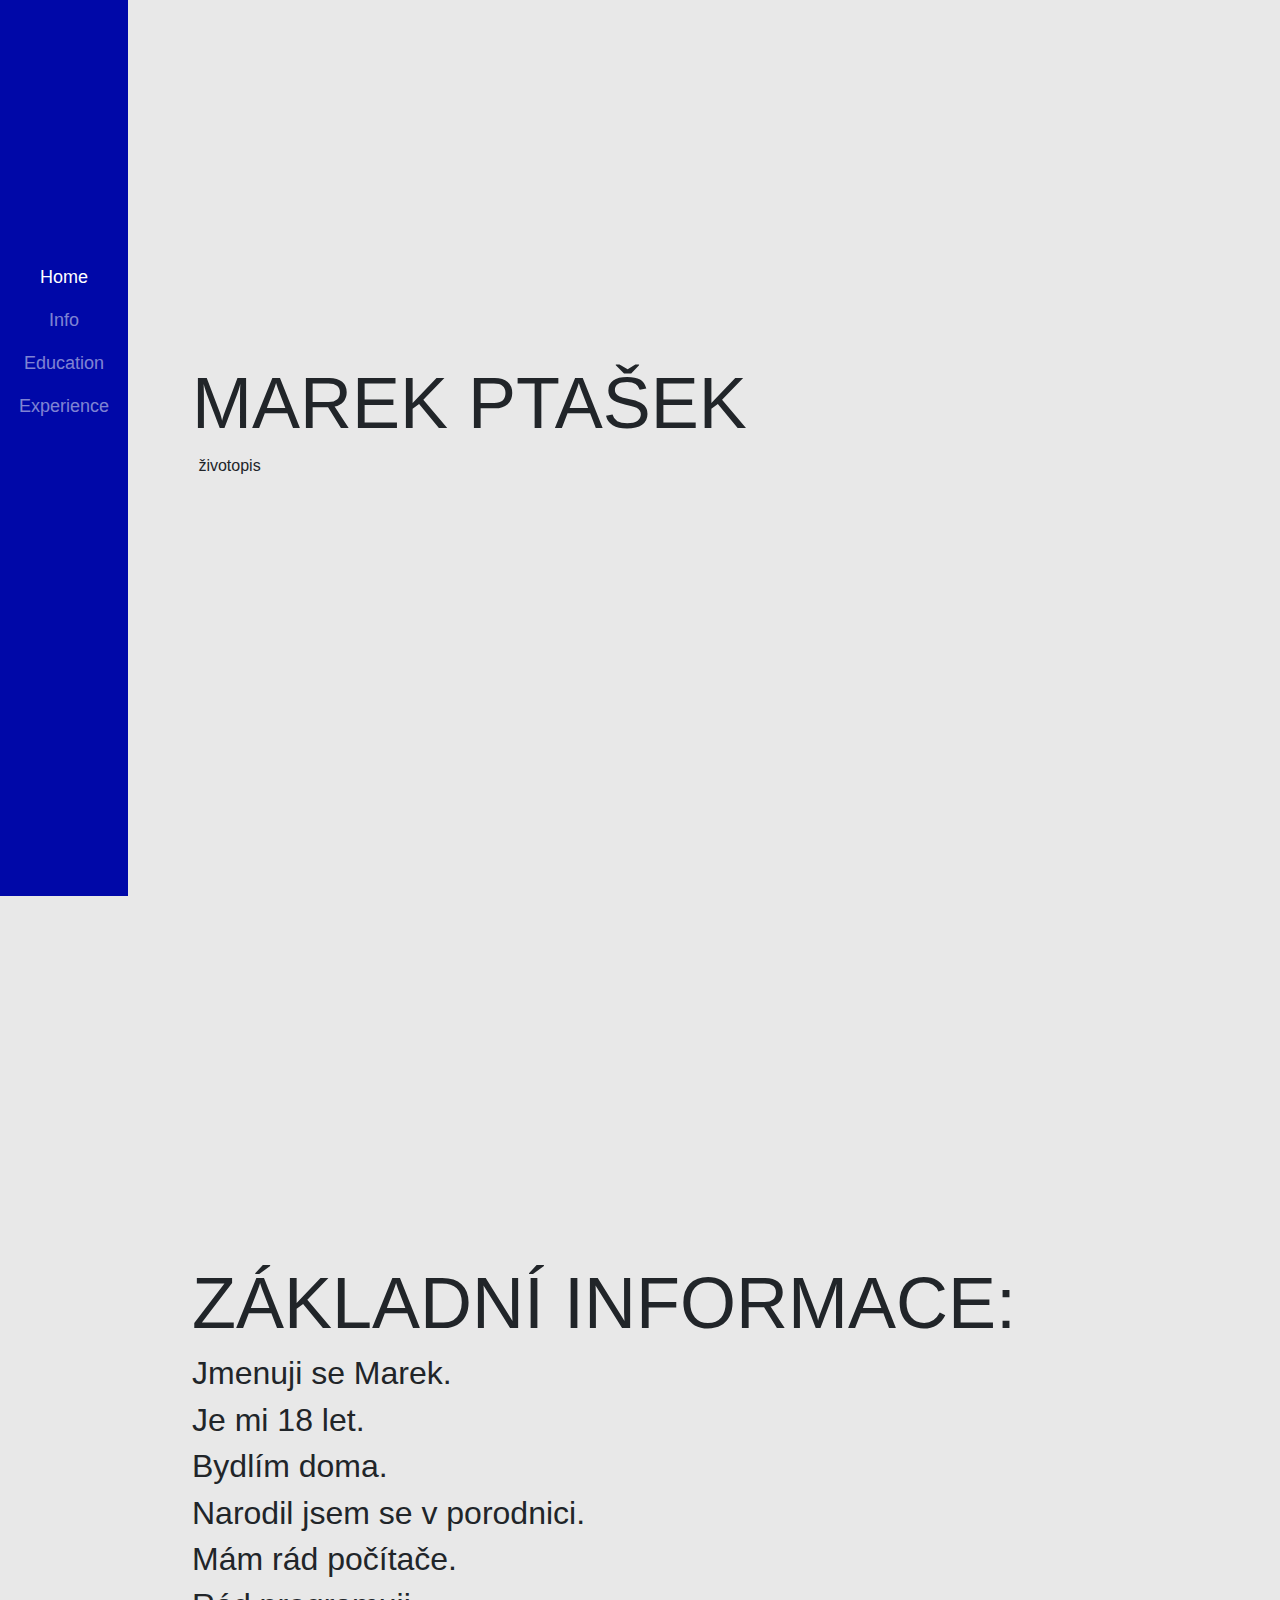
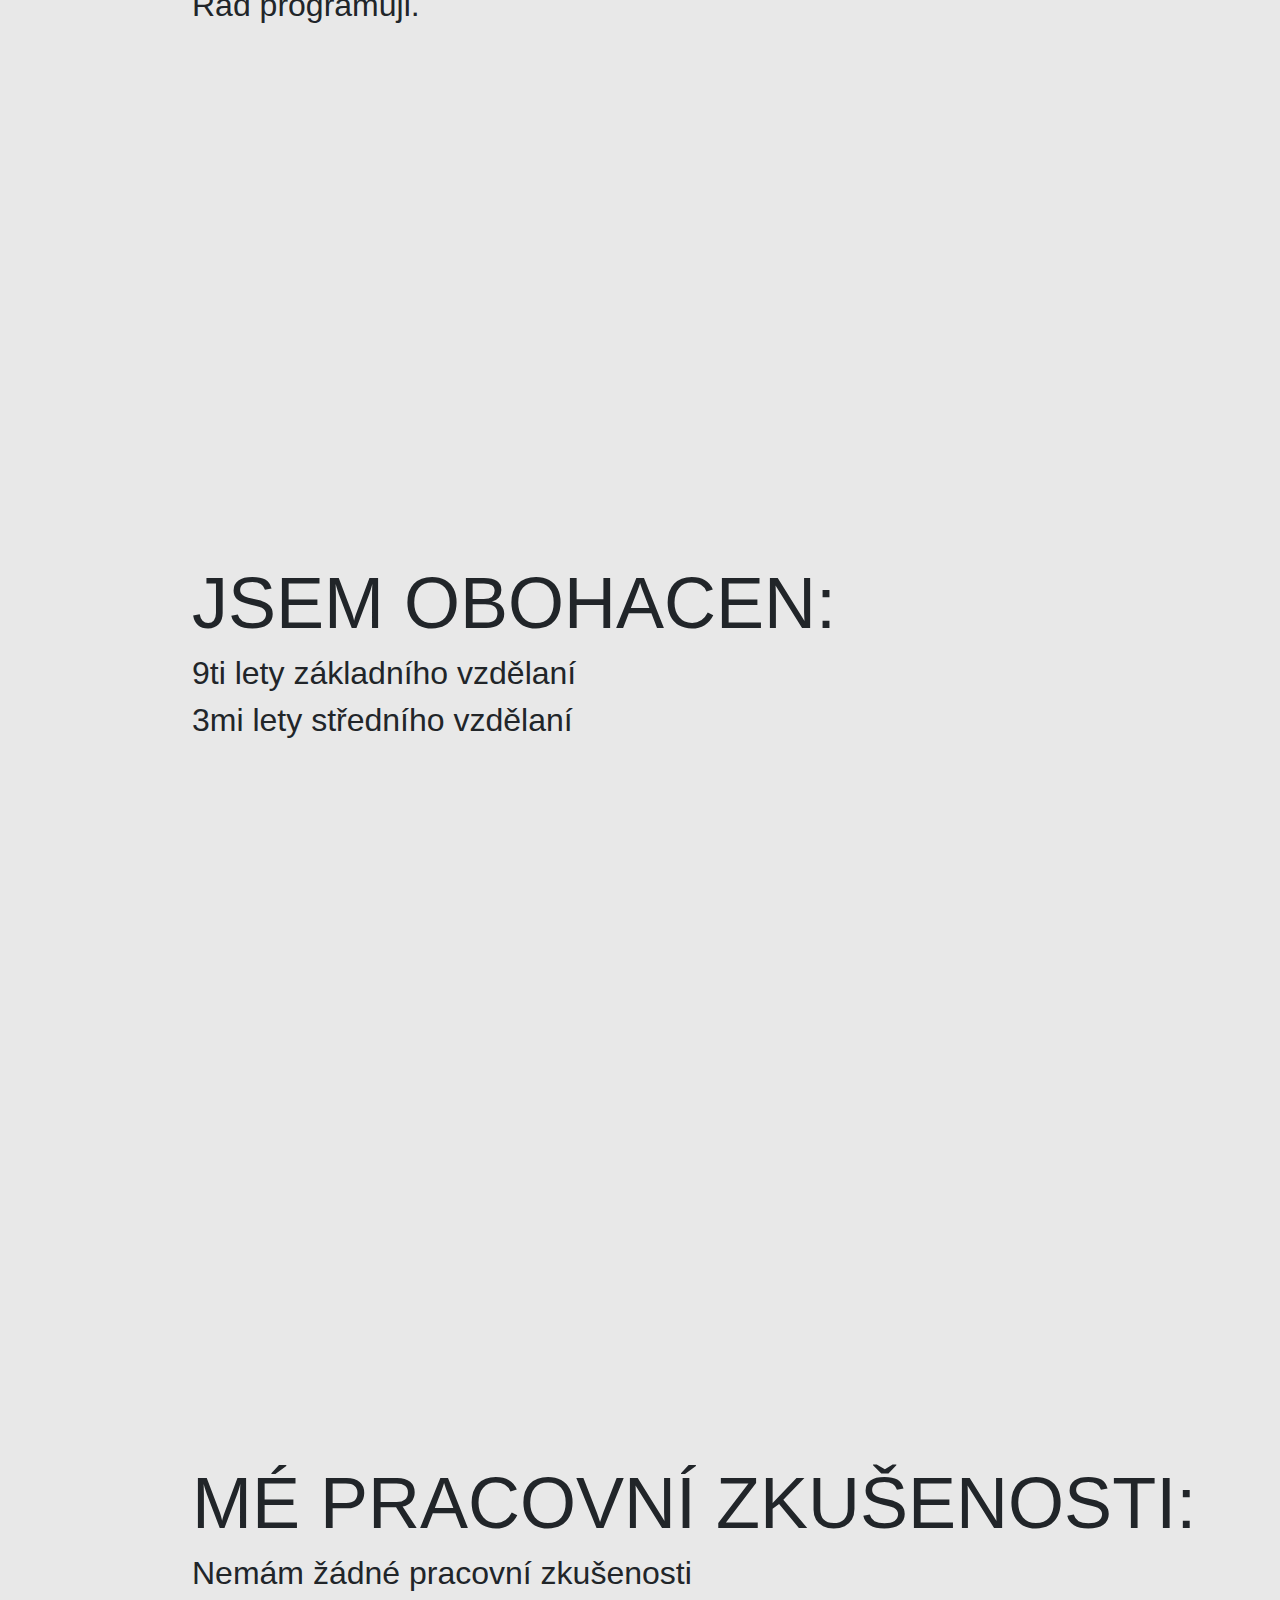
==== index.html @ 97110d74 "Update index.html" ====
<!doctype html>
<html lang="en">

<head>
    <title>Marek Ptašek / resume</title>
    <!-- Required meta tags -->
    <meta charset="utf-8">
    <meta name="viewport" content="width=device-width, initial-scale=1, shrink-to-fit=no">

    <!-- Bootstrap CSS -->
    <link rel="stylesheet" href="https://stackpath.bootstrapcdn.com/bootstrap/4.3.1/css/bootstrap.min.css" integrity="sha384-ggOyR0iXCbMQv3Xipma34MD+dH/1fQ784/j6cY/iJTQUOhcWr7x9JvoRxT2MZw1T" crossorigin="anonymous">
    <link rel="stylesheet" href="style.css">
</head>

<body id="page-top">
    <nav class="navbar navbar-expand-lg navbar-dark" id="sideNav">
        <div class="collapse navbar-collapse" id="navbarNav">
            <ul class="navbar-nav bg-dark">
                <li class="nav-item">
                    <a class="nav-link js-scroll-trigger" href="#home">Home <span class="sr-only">(current)</span></a>
                </li>
                <li class="nav-item">
                    <a class="nav-link js-scroll-trigger" href="#info">Info</a>
                </li>
                <li class="nav-item">
                    <a class="nav-link js-scroll-trigger" href="#education">Education</a>
                </li>
                <li class="nav-item">
                    <a class="nav-link js-scroll-trigger" href="#experience">Experience</a>
                </li>
            </ul>
        </div>
    </nav>
    <div class="container-fluid" id="home">
        <h1>Marek Ptašek</h1>
        <p>životopis</p>
    </div>
    <div class="container-fluid" id="info">
        <h1>Základní informace:</h1>
        <h2>Jmenuji se Marek.</h2>
        <h2>Je mi 18 let.</h2>
        <h2>Bydlím doma.</h2>
        <h2>Narodil jsem se v porodnici.</h2>
        <h2>Mám rád počítače.</h2>
        <h2>Rád programuji.</h2>

    </div>
    <div class="container-fluid" id="education">
        <h1>Jsem obohacen:</h1>
        <h2>9ti lety základního vzdělaní</h2>
        <h2>3mi lety středního vzdělaní</h2>

    </div>
    <div class="container-fluid" id="experience">
        <h1>Mé pracovní zkušenosti:</h1>
        <h2>Nemám žádné pracovní zkušenosti</h2>
    </div>

    <!-- Optional JavaScript -->
    <!-- jQuery first, then Popper.js, then Bootstrap JS -->
    <script src="https://code.jquery.com/jquery-3.3.1.slim.min.js" integrity="sha384-q8i/X+965DzO0rT7abK41JStQIAqVgRVzpbzo5smXKp4YfRvH+8abtTE1Pi6jizo" crossorigin="anonymous"></script>
    <script src="https://cdnjs.cloudflare.com/ajax/libs/popper.js/1.14.7/umd/popper.min.js" integrity="sha384-UO2eT0CpHqdSJQ6hJty5KVphtPhzWj9WO1clHTMGa3JDZwrnQq4sF86dIHNDz0W1" crossorigin="anonymous"></script>
    <script src="https://stackpath.bootstrapcdn.com/bootstrap/4.3.1/js/bootstrap.min.js" integrity="sha384-JjSmVgyd0p3pXB1rRibZUAYoIIy6OrQ6VrjIEaFf/nJGzIxFDsf4x0xIM+B07jRM" crossorigin="anonymous"></script>
    <script src="js/resume.js"></script>
</body>

</html>
---- style.css ----
html {
    scroll-behavior: smooth;
}

body {
    background-color: #e8e8e8;
}

h1 {
    text-transform: uppercase;
    padding-top: 5em;
    font-size: 72px;
}

p {
    padding-left: 0.4em;
}

.navbar {
    padding: 0;
}

.navbar .navbar-nav {
    text-align: center;
    position: fixed;
    padding-top: 90%;
    padding-bottom: 50%;
    display: flex;
    flex-direction: column;
    vertical-align: middle;
    width: 10%;
    height: 100vh;
}

.bg-dark {
    background-color: #0008a8 !important;
}

.container-fluid {
    padding-left: 15%;
    min-height: 100vh;
}

a {
    font-size: 18px;
}
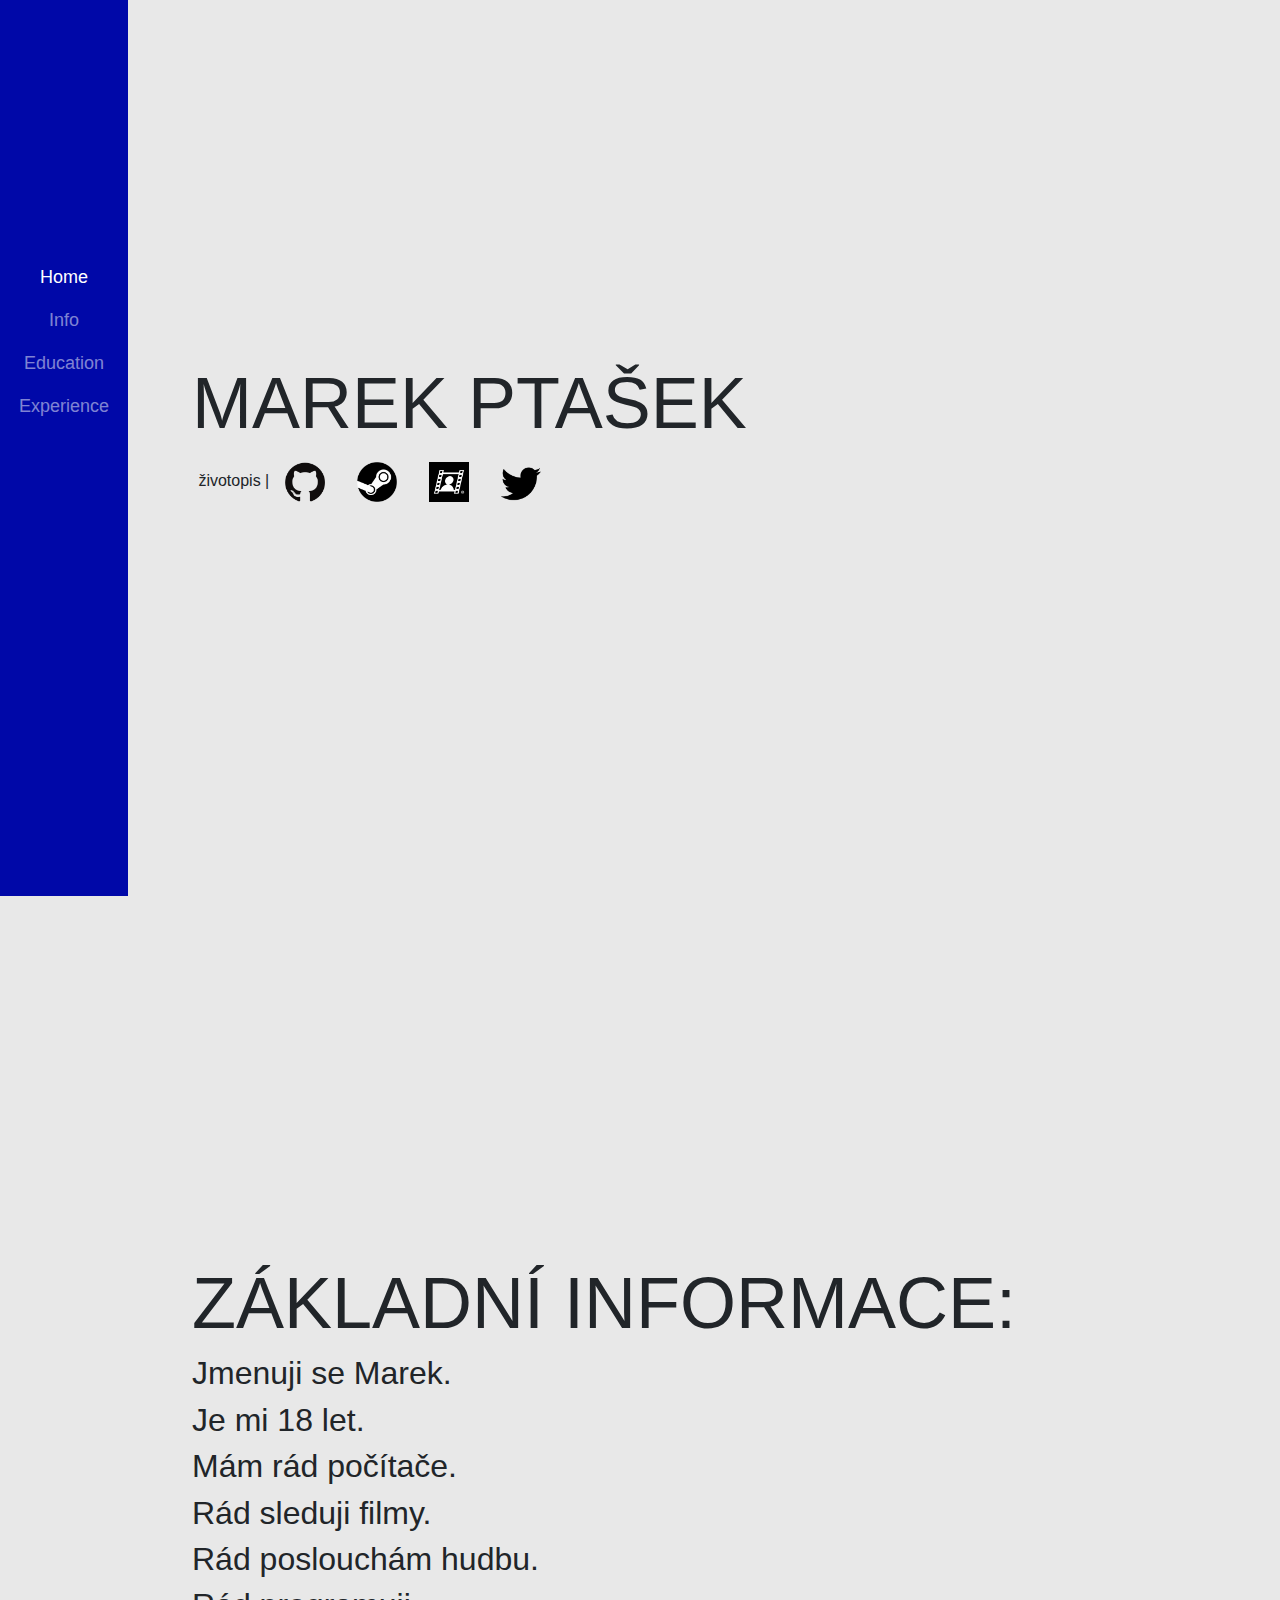
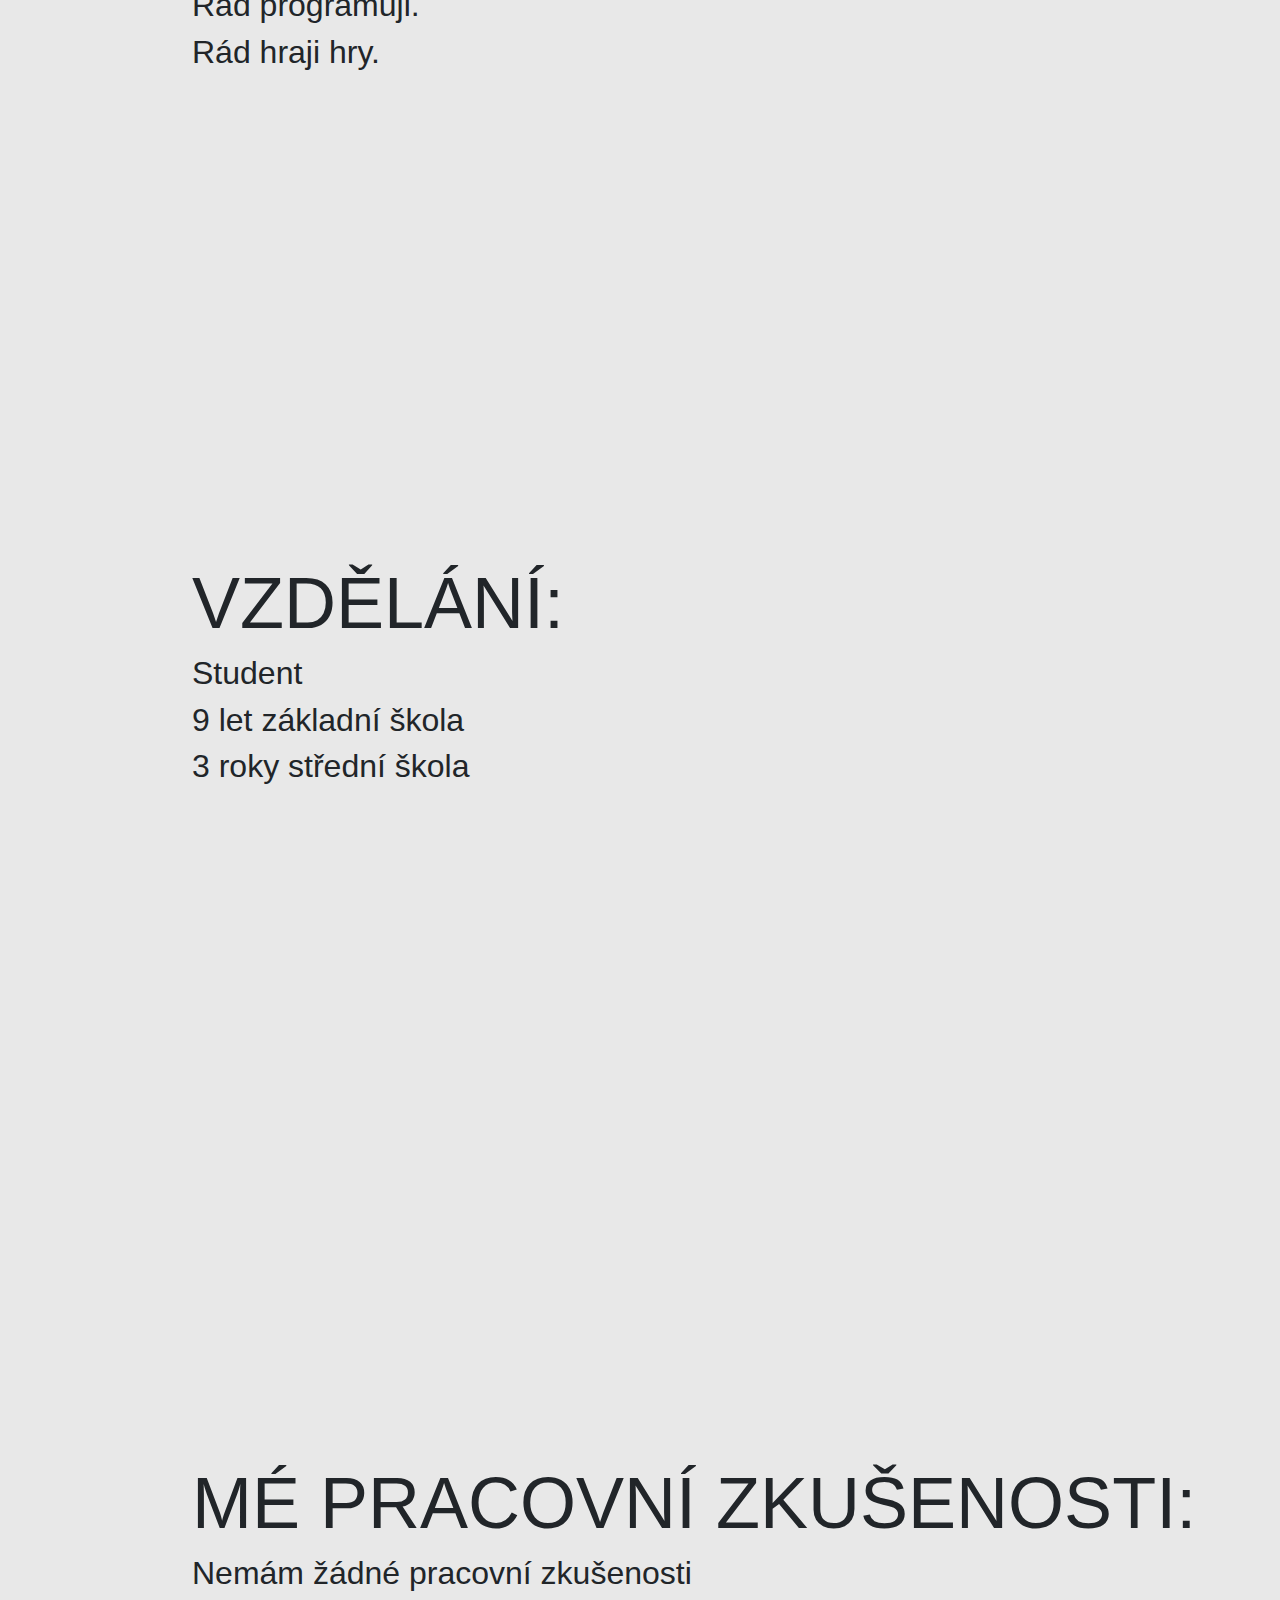
==== commit ab936f70: "Added links and style enhancements" ====
--- a/index.html
+++ b/index.html
@@ -16,16 +16,16 @@
     <nav class="navbar navbar-expand-lg navbar-dark" id="sideNav">
         <div class="collapse navbar-collapse" id="navbarNav">
             <ul class="navbar-nav bg-dark">
-                <li class="nav-item">
+                <li class="nav-item sidebar-item">
                     <a class="nav-link js-scroll-trigger" href="#home">Home <span class="sr-only">(current)</span></a>
                 </li>
-                <li class="nav-item">
+                <li class="nav-item sidebar-item">
                     <a class="nav-link js-scroll-trigger" href="#info">Info</a>
                 </li>
-                <li class="nav-item">
+                <li class="nav-item sidebar-item">
                     <a class="nav-link js-scroll-trigger" href="#education">Education</a>
                 </li>
-                <li class="nav-item">
+                <li class="nav-item sidebar-item">
                     <a class="nav-link js-scroll-trigger" href="#experience">Experience</a>
                 </li>
             </ul>
@@ -33,22 +33,42 @@
     </nav>
     <div class="container-fluid" id="home">
         <h1>Marek Ptašek</h1>
-        <p>životopis</p>
+
+        <ul class="nav">
+            <li class="nav-item">
+                <p>životopis |</p>
+            </li>
+            <li class="nav-item">
+                <a class="nav-link " href="https://github.com/Maro5ak" target="_blank"><img class="nav-link-img" src="img/github.png" alt="github"></a>
+            </li>
+            <li class="nav-item">
+                <a class="nav-link" href="https://steamcommunity.com/id/Maro5ak" target="_blank"><img class="nav-link-img" src="img/steam.png" alt="steam"></a>
+            </li>
+            <li class="nav-item">
+                <a class="nav-link" href="https://www.csfd.cz/uzivatel/606860-maro5ak/" target="_blank"><img class="nav-link-img" src="img/csfd.png" alt="csfd"></a>
+
+            </li>
+            <li class="nav-item">
+                <a class="nav-link" href="https://twitter.com/maro5ak" target="_blank"><img class="nav-link-img" src="img/twitter.png" alt="twitter"></a>
+            </li>
+        </ul>
     </div>
     <div class="container-fluid" id="info">
         <h1>Základní informace:</h1>
         <h2>Jmenuji se Marek.</h2>
         <h2>Je mi 18 let.</h2>
-        <h2>Bydlím doma.</h2>
-        <h2>Narodil jsem se v porodnici.</h2>
         <h2>Mám rád počítače.</h2>
+        <h2>Rád sleduji filmy.</h2>
+        <h2>Rád poslouchám hudbu.</h2>
         <h2>Rád programuji.</h2>
+        <h2>Rád hraji hry.</h2>
 
     </div>
     <div class="container-fluid" id="education">
-        <h1>Jsem obohacen:</h1>
-        <h2>9ti lety základního vzdělaní</h2>
-        <h2>3mi lety středního vzdělaní</h2>
+        <h1>Vzdělání:</h1>
+        <h2>Student</h2>
+        <h2>9 let základní škola</h2>
+        <h2>3 roky střední škola</h2>
 
     </div>
     <div class="container-fluid" id="experience">
@@ -64,4 +84,4 @@
     <script src="js/resume.js"></script>
 </body>
 
-</html>
+</html>--- a/style.css
+++ b/style.css
@@ -13,6 +13,7 @@
 }
 
 p {
+    padding-top: 0.9em;
     padding-left: 0.4em;
 }
 
@@ -43,4 +44,17 @@
 
 a {
     font-size: 18px;
+}
+
+.nav-link-img {
+    max-width: 40px;
+    max-height: 40px;
+}
+
+.nav-link-img:hover {
+    transform: scale(1.1);
+}
+
+.sidebar-item:hover {
+    transform: scale(1.1);
 }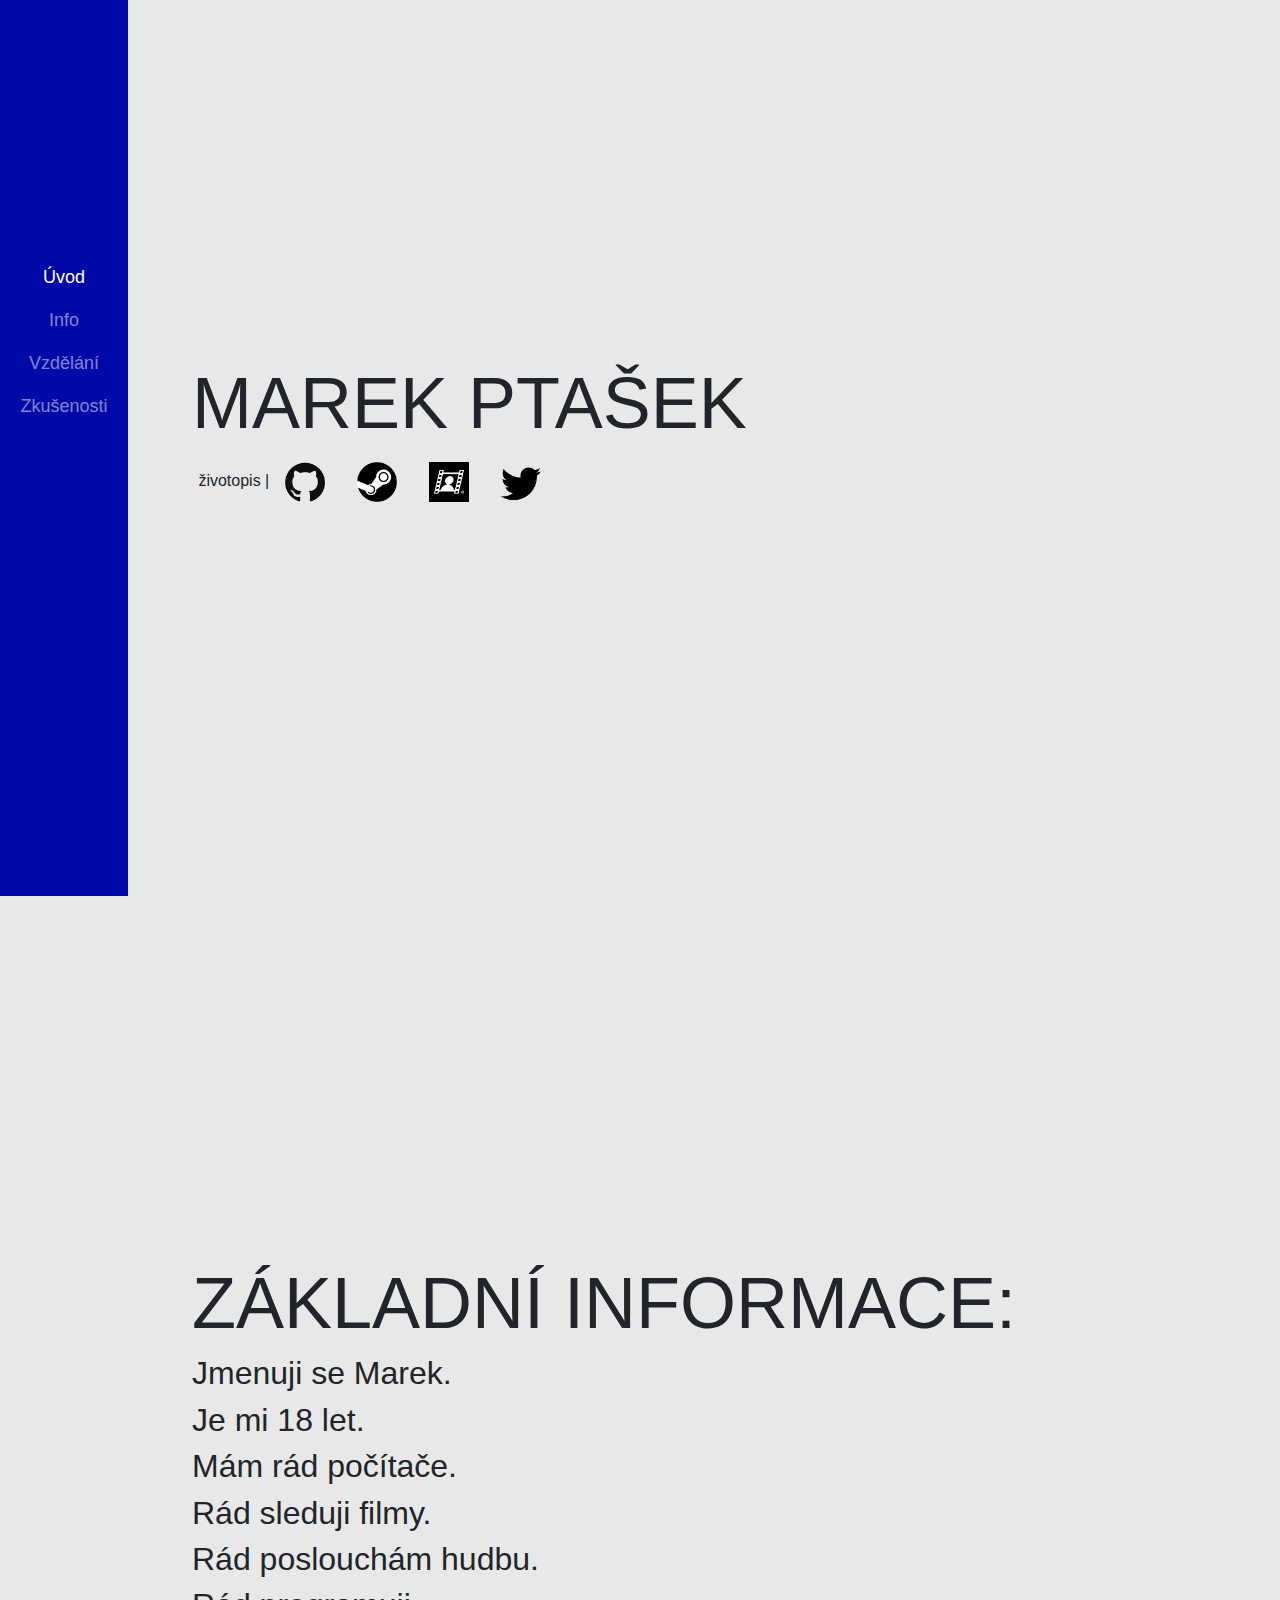
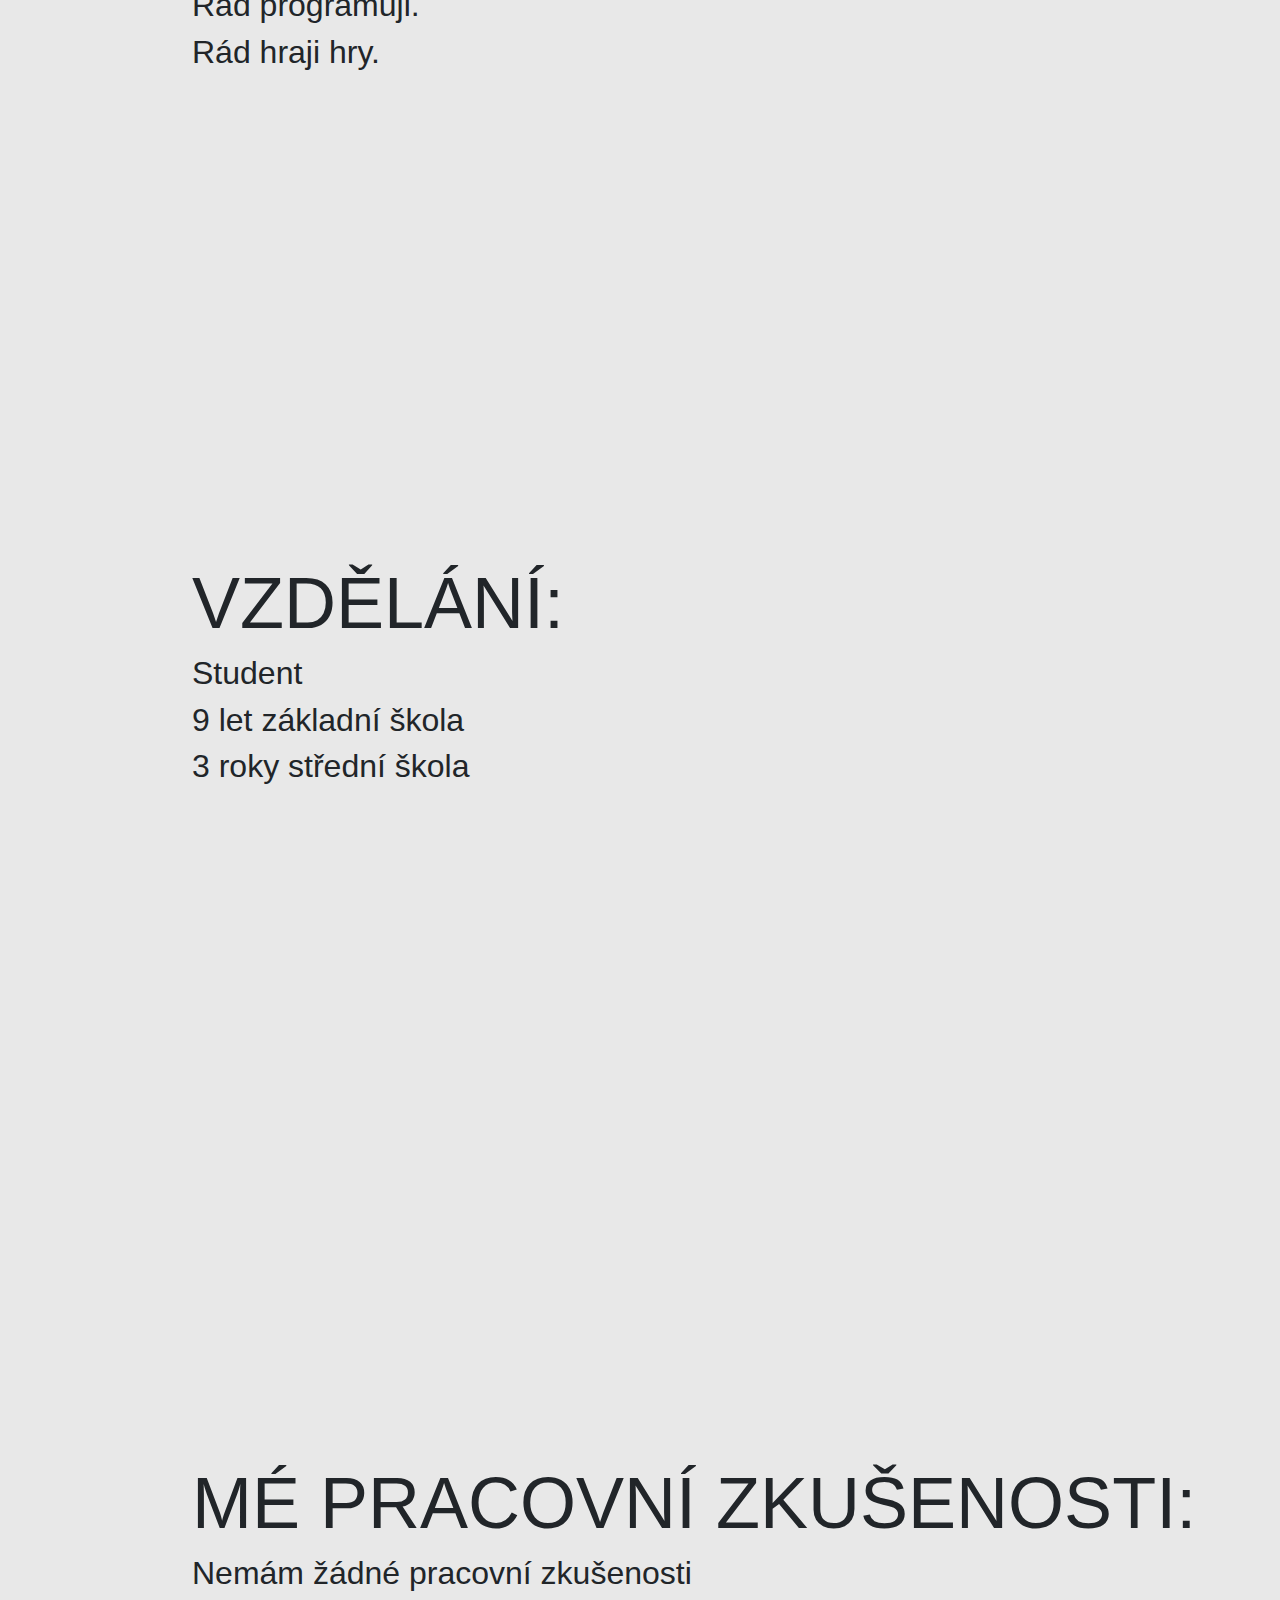
==== commit a5955df5: "rewrite menu to Czech lang" ====
--- a/index.html
+++ b/index.html
@@ -17,16 +17,16 @@
         <div class="collapse navbar-collapse" id="navbarNav">
             <ul class="navbar-nav bg-dark">
                 <li class="nav-item sidebar-item">
-                    <a class="nav-link js-scroll-trigger" href="#home">Home <span class="sr-only">(current)</span></a>
+                    <a class="nav-link js-scroll-trigger" href="#home">Úvod<span class="sr-only">(current)</span></a>
                 </li>
                 <li class="nav-item sidebar-item">
                     <a class="nav-link js-scroll-trigger" href="#info">Info</a>
                 </li>
                 <li class="nav-item sidebar-item">
-                    <a class="nav-link js-scroll-trigger" href="#education">Education</a>
+                    <a class="nav-link js-scroll-trigger" href="#education">Vzdělání</a>
                 </li>
                 <li class="nav-item sidebar-item">
-                    <a class="nav-link js-scroll-trigger" href="#experience">Experience</a>
+                    <a class="nav-link js-scroll-trigger" href="#experience">Zkušenosti</a>
                 </li>
             </ul>
         </div>
@@ -84,4 +84,4 @@
     <script src="js/resume.js"></script>
 </body>
 
-</html>+</html>
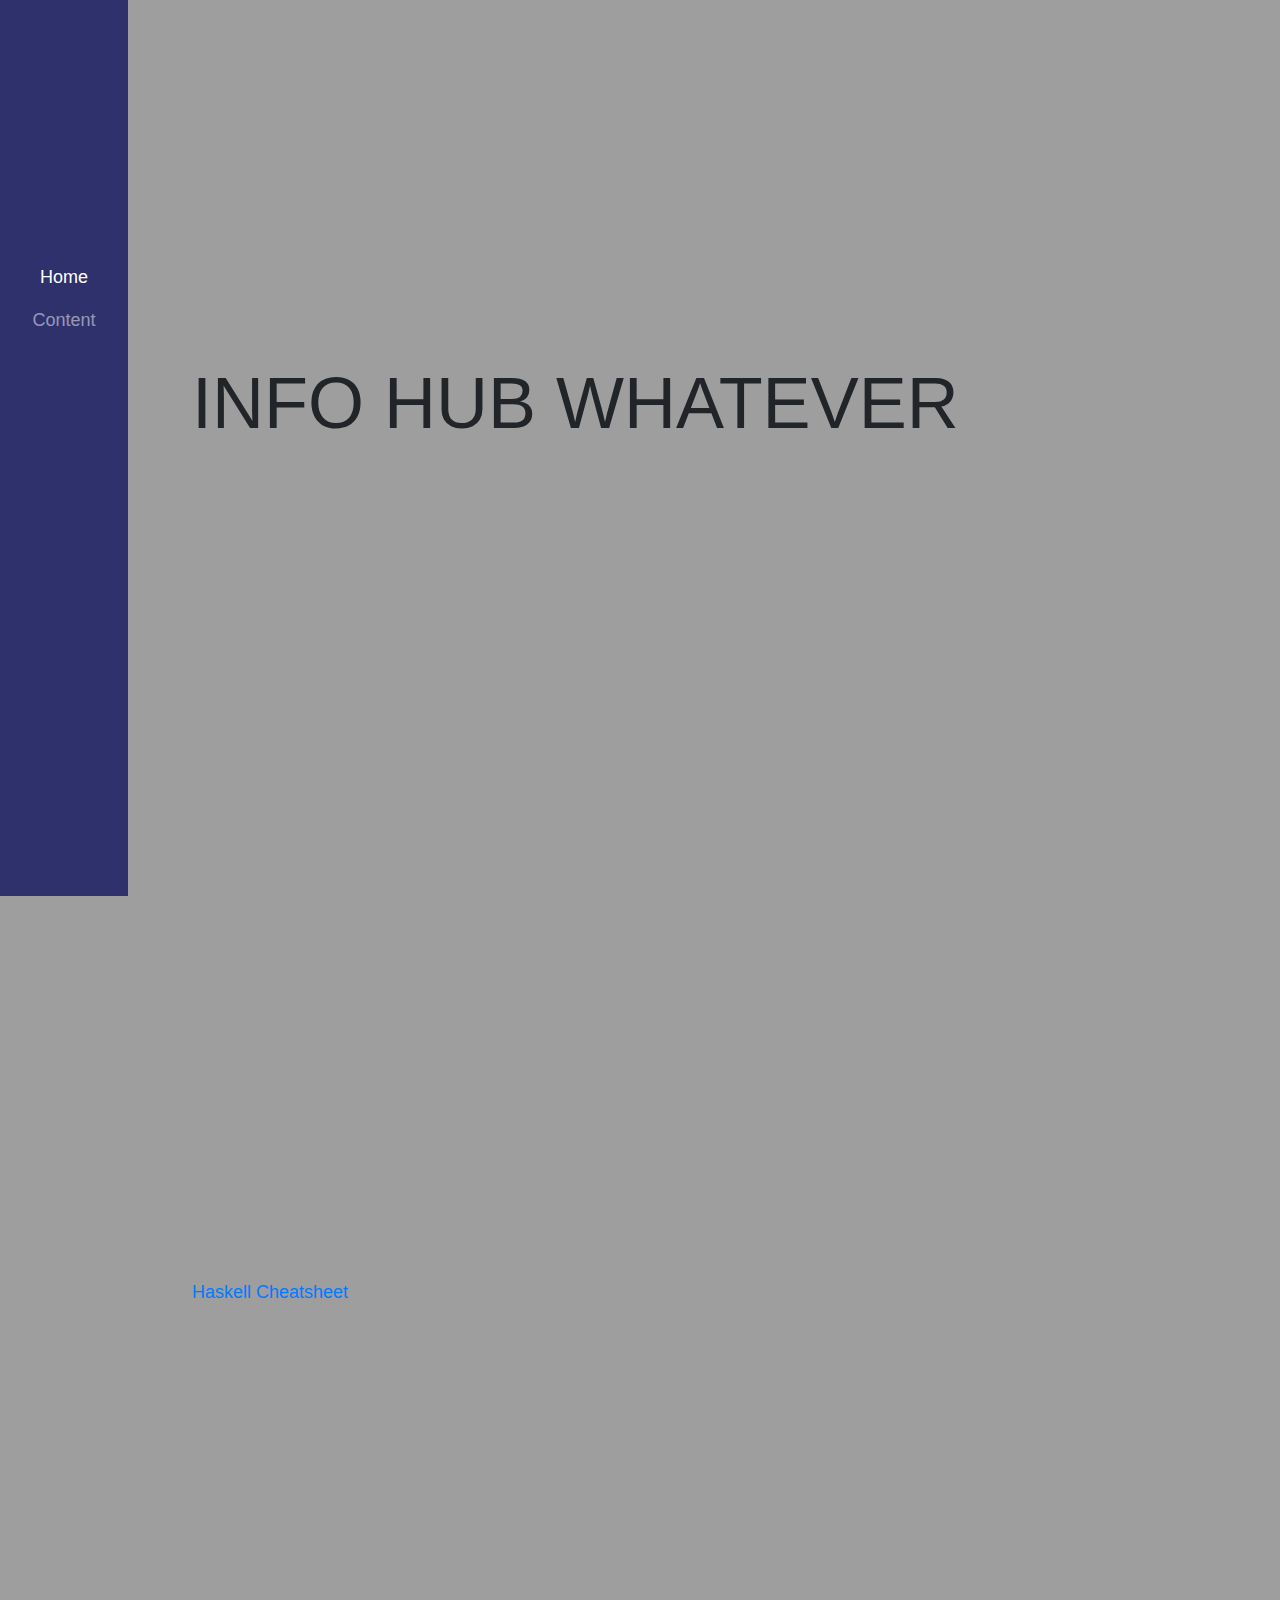
==== commit 39f33082: "rework" ====
--- a/index.html
+++ b/index.html
@@ -2,7 +2,7 @@
 <html lang="en">
 
 <head>
-    <title>Marek Ptašek / resume</title>
+    <title>Marek Ptašek / Hub</title>
     <!-- Required meta tags -->
     <meta charset="utf-8">
     <meta name="viewport" content="width=device-width, initial-scale=1, shrink-to-fit=no">
@@ -17,63 +17,20 @@
         <div class="collapse navbar-collapse" id="navbarNav">
             <ul class="navbar-nav bg-dark">
                 <li class="nav-item sidebar-item">
-                    <a class="nav-link js-scroll-trigger" href="#home">Úvod<span class="sr-only">(current)</span></a>
+                    <a class="nav-link js-scroll-trigger" href="#home">Home<span class="sr-only">(current)</span></a>
                 </li>
                 <li class="nav-item sidebar-item">
-                    <a class="nav-link js-scroll-trigger" href="#info">Info</a>
-                </li>
-                <li class="nav-item sidebar-item">
-                    <a class="nav-link js-scroll-trigger" href="#education">Vzdělání</a>
-                </li>
-                <li class="nav-item sidebar-item">
-                    <a class="nav-link js-scroll-trigger" href="#experience">Zkušenosti</a>
+                    <a class="nav-link js-scroll-trigger" href="#info">Content</a>
                 </li>
             </ul>
         </div>
     </nav>
     <div class="container-fluid" id="home">
-        <h1>Marek Ptašek</h1>
-
-        <ul class="nav">
-            <li class="nav-item">
-                <p>životopis |</p>
-            </li>
-            <li class="nav-item">
-                <a class="nav-link " href="https://github.com/Maro5ak" target="_blank"><img class="nav-link-img" src="img/github.png" alt="github"></a>
-            </li>
-            <li class="nav-item">
-                <a class="nav-link" href="https://steamcommunity.com/id/Maro5ak" target="_blank"><img class="nav-link-img" src="img/steam.png" alt="steam"></a>
-            </li>
-            <li class="nav-item">
-                <a class="nav-link" href="https://www.csfd.cz/uzivatel/606860-maro5ak/" target="_blank"><img class="nav-link-img" src="img/csfd.png" alt="csfd"></a>
-
-            </li>
-            <li class="nav-item">
-                <a class="nav-link" href="https://twitter.com/maro5ak" target="_blank"><img class="nav-link-img" src="img/twitter.png" alt="twitter"></a>
-            </li>
-        </ul>
+        <h1>Info hub whatever</h1>
     </div>
     <div class="container-fluid" id="info">
-        <h1>Základní informace:</h1>
-        <h2>Jmenuji se Marek.</h2>
-        <h2>Je mi 18 let.</h2>
-        <h2>Mám rád počítače.</h2>
-        <h2>Rád sleduji filmy.</h2>
-        <h2>Rád poslouchám hudbu.</h2>
-        <h2>Rád programuji.</h2>
-        <h2>Rád hraji hry.</h2>
-
-    </div>
-    <div class="container-fluid" id="education">
-        <h1>Vzdělání:</h1>
-        <h2>Student</h2>
-        <h2>9 let základní škola</h2>
-        <h2>3 roky střední škola</h2>
-
-    </div>
-    <div class="container-fluid" id="experience">
-        <h1>Mé pracovní zkušenosti:</h1>
-        <h2>Nemám žádné pracovní zkušenosti</h2>
+        <h1></h1>
+        <h2><a href="haskell.html">Haskell Cheatsheet</a></h2>
     </div>
 
     <!-- Optional JavaScript -->
@@ -81,7 +38,7 @@
     <script src="https://code.jquery.com/jquery-3.3.1.slim.min.js" integrity="sha384-q8i/X+965DzO0rT7abK41JStQIAqVgRVzpbzo5smXKp4YfRvH+8abtTE1Pi6jizo" crossorigin="anonymous"></script>
     <script src="https://cdnjs.cloudflare.com/ajax/libs/popper.js/1.14.7/umd/popper.min.js" integrity="sha384-UO2eT0CpHqdSJQ6hJty5KVphtPhzWj9WO1clHTMGa3JDZwrnQq4sF86dIHNDz0W1" crossorigin="anonymous"></script>
     <script src="https://stackpath.bootstrapcdn.com/bootstrap/4.3.1/js/bootstrap.min.js" integrity="sha384-JjSmVgyd0p3pXB1rRibZUAYoIIy6OrQ6VrjIEaFf/nJGzIxFDsf4x0xIM+B07jRM" crossorigin="anonymous"></script>
-    <script src="js/resume.js"></script>
+    <script src="js/scroll.js"></script>
 </body>
 
 </html>
--- a/style.css
+++ b/style.css
@@ -3,7 +3,7 @@
 }
 
 body {
-    background-color: #e8e8e8;
+    background-color: #9e9e9e;
 }
 
 h1 {
@@ -34,7 +34,7 @@
 }
 
 .bg-dark {
-    background-color: #0008a8 !important;
+    background-color: #2e316b !important;
 }
 
 .container-fluid {
